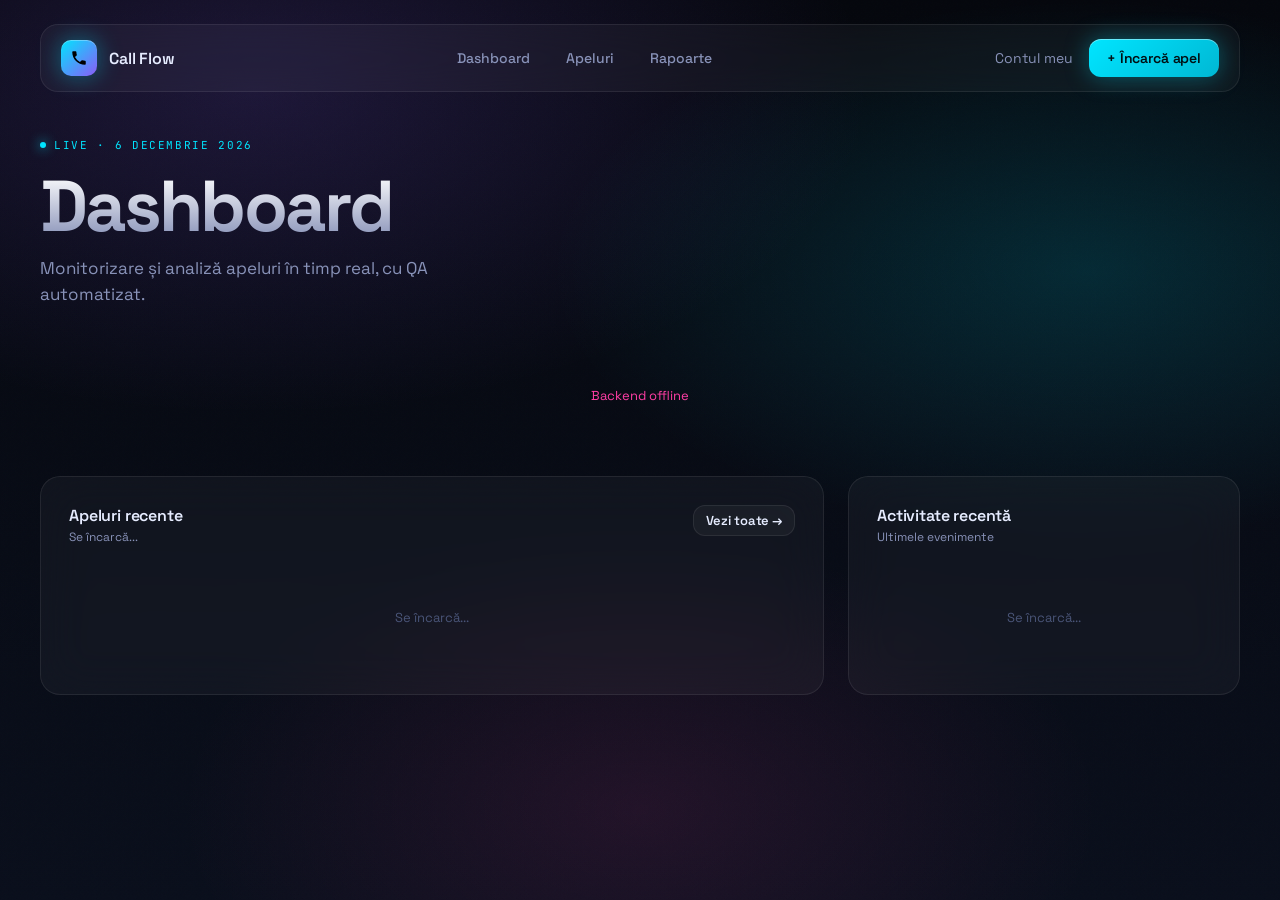
==== callflow-ui/index.html @ 965f3109 "Add enterprise UI — modular structure with router + Supabase realtime - Split monolithic HTML into i" ====
<!doctype html>
<html lang="ro">
<head>
<meta charset="utf-8"/>
<title>Call Flow</title>
<meta name="viewport" content="width=device-width,initial-scale=1"/>
<link rel="preconnect" href="https://fonts.googleapis.com">
<link rel="preconnect" href="https://fonts.gstatic.com" crossorigin>
<link href="https://fonts.googleapis.com/css2?family=Space+Grotesk:wght@400;500;600;700&family=JetBrains+Mono:wght@400;500&display=swap" rel="stylesheet">
<link rel="stylesheet" href="assets/css/base.css">
<link rel="stylesheet" href="assets/css/components.css">
<link rel="stylesheet" href="assets/css/layout.css">
</head>
<body>
<div class="grain"></div>

<div class="shell">
  <nav class="nav" id="nav"></nav>
  <main id="page"></main>
</div>

<div id="uploadMount"></div>

<!-- Core -->
<script src="assets/js/api.js"></script>
<script src="assets/js/router.js"></script>

<!-- Components -->
<script src="assets/js/components/nav.js"></script>
<script src="assets/js/components/upload.js"></script>

<!-- Pages -->
<script src="assets/js/pages/dashboard.js"></script>
<script src="assets/js/pages/calls.js"></script>
<script src="assets/js/pages/call-detail.js"></script>

<script>
  // Boot
  renderNav();
  UploadModal.render();

  // Register routes
  Router.register('/dashboard', pageDashboard);
  Router.register('/calls',     pageCalls);
  Router.register('/calls/:id', pageCallDetail);
  Router.register('/reports',   () => {
    document.getElementById('page').innerHTML = `
      <div class="page-header"><div><div class="page-title">Rapoarte</div><div class="page-sub">În curând</div></div></div>
      <div class="panel"><div class="empty-state"><div class="empty-icon">📊</div><div class="empty-text">Rapoartele sunt în dezvoltare.</div></div></div>`;
  });

  Router.init();

  // Global ESC closes modals
  document.addEventListener('keydown', e => {
    if (e.key === 'Escape') document.querySelectorAll('.modal-overlay.open').forEach(m => m.classList.remove('open'));
  });
</script>
</body>
</html>
---- callflow-ui/assets/css/base.css ----
/* ── Design tokens ─────────────────────────────────────────────────────────── */
:root {
  --bg-0: #05070d;
  --bg-1: #0a0f1c;
  --ink: #e6ecff;
  --ink-dim: #8892b8;
  --ink-faint: #4a5578;
  --cyan: #00e5ff;
  --violet: #8b5cf6;
  --magenta: #ff3ea5;
  --lime: #b4ff39;
  --orange: #ff9500;

  --glass: rgba(255, 255, 255, 0.04);
  --glass-strong: rgba(255, 255, 255, 0.07);
  --border: rgba(255, 255, 255, 0.08);
  --border-bright: rgba(0, 229, 255, 0.25);

  --radius-sm: 8px;
  --radius-md: 12px;
  --radius-lg: 20px;
  --radius-xl: 24px;

  --font-sans: 'Space Grotesk', sans-serif;
  --font-mono: 'JetBrains Mono', monospace;
}

/* ── Reset ─────────────────────────────────────────────────────────────────── */
*, *::before, *::after { box-sizing: border-box; margin: 0; padding: 0; }

html, body {
  background: var(--bg-0);
  color: var(--ink);
  font-family: var(--font-sans);
  min-height: 100vh;
  overflow-x: hidden;
  -webkit-font-smoothing: antialiased;
}

body {
  background:
    radial-gradient(ellipse 80% 60% at 20% 10%, rgba(139,92,246,.18), transparent 60%),
    radial-gradient(ellipse 70% 50% at 85% 30%, rgba(0,229,255,.15), transparent 60%),
    radial-gradient(ellipse 60% 50% at 50% 90%, rgba(255,62,165,.1), transparent 60%),
    linear-gradient(180deg, #05070d 0%, #0a0f1c 100%);
}

/* ── Grain overlay ─────────────────────────────────────────────────────────── */
.grain {
  position: fixed; inset: 0; pointer-events: none; z-index: 1; opacity: .06;
  background-image: url("data:image/svg+xml;utf8,<svg xmlns='http://www.w3.org/2000/svg' width='200' height='200'><filter id='n'><feTurbulence baseFrequency='0.9' numOctaves='3'/></filter><rect width='100%' height='100%' filter='url(%23n)'/></svg>");
  mix-blend-mode: overlay;
}

/* ── Typography ────────────────────────────────────────────────────────────── */
h1 { font-size: 72px; font-weight: 700; letter-spacing: -.04em; line-height: .95;
  background: linear-gradient(180deg, #fff 0%, #8892b8 100%);
  -webkit-background-clip: text; background-clip: text; -webkit-text-fill-color: transparent; }
h2 { font-size: 36px; font-weight: 700; letter-spacing: -.03em; }
h3 { font-size: 22px; font-weight: 700; letter-spacing: -.02em; }

.mono { font-family: var(--font-mono); }
.ink-dim { color: var(--ink-dim); }
.ink-faint { color: var(--ink-faint); }

/* ── Animations ────────────────────────────────────────────────────────────── */
@keyframes pulse { 50% { opacity: .3; } }
@keyframes spin { to { transform: rotate(360deg); } }
@keyframes fadeSlide {
  from { opacity: 0; transform: translateY(12px); }
  to   { opacity: 1; transform: translateY(0); }
}
@keyframes pipePulse { 50% { box-shadow: 0 0 12px rgba(0,229,255,.4); } }

.fade-in { animation: fadeSlide .3s ease forwards; }

/* ── Scrollbar ─────────────────────────────────────────────────────────────── */
::-webkit-scrollbar { width: 4px; height: 4px; }
::-webkit-scrollbar-track { background: transparent; }
::-webkit-scrollbar-thumb { background: var(--border); border-radius: 2px; }
---- callflow-ui/assets/css/components.css ----
/* ── Buttons ────────────────────────────────────────────────────────────────── */
.btn {
  display: inline-flex; align-items: center; gap: 8px;
  border: none; border-radius: var(--radius-md);
  font-family: var(--font-sans); font-weight: 600; font-size: 14px;
  cursor: pointer; letter-spacing: -.01em; transition: all .2s;
  text-decoration: none;
}
.btn:disabled { opacity: .4; cursor: not-allowed; transform: none !important; }

.btn-primary {
  background: linear-gradient(135deg, var(--cyan), #00b8d4);
  color: #001014; padding: 10px 18px;
  box-shadow: 0 0 24px rgba(0,229,255,.35), inset 0 1px 0 rgba(255,255,255,.4);
}
.btn-primary:not(:disabled):hover { transform: translateY(-1px); box-shadow: 0 0 36px rgba(0,229,255,.5); }

.btn-violet {
  background: linear-gradient(135deg, var(--violet), #6d28d9);
  color: #fff; padding: 10px 18px;
  box-shadow: 0 0 24px rgba(139,92,246,.4), inset 0 1px 0 rgba(255,255,255,.2);
}
.btn-violet:not(:disabled):hover { transform: translateY(-1px); box-shadow: 0 0 36px rgba(139,92,246,.5); }

.btn-ghost {
  background: var(--glass); color: var(--ink); padding: 10px 18px;
  border: 1px solid var(--border); box-shadow: none;
}
.btn-ghost:not(:disabled):hover { background: var(--glass-strong); }

.btn-full { width: 100%; justify-content: center; padding: 14px; border-radius: var(--radius-md); font-size: 14px; }

/* ── Tags / Badges ──────────────────────────────────────────────────────────── */
.tag {
  font-family: var(--font-mono); font-size: 10px;
  padding: 3px 8px; border-radius: 5px;
  letter-spacing: .08em; text-transform: uppercase; white-space: nowrap;
}
.tag-ok      { color: var(--lime);    background: rgba(180,255,57,.1);  border: 1px solid rgba(180,255,57,.2); }
.tag-flag    { color: var(--magenta); background: rgba(255,62,165,.1);  border: 1px solid rgba(255,62,165,.2); }
.tag-cyan    { color: var(--cyan);    background: rgba(0,229,255,.1);   border: 1px solid rgba(0,229,255,.2); }
.tag-violet  { color: var(--violet);  background: rgba(139,92,246,.1);  border: 1px solid rgba(139,92,246,.2); }
.tag-processing { color: var(--cyan); background: rgba(0,229,255,.1);  border: 1px solid rgba(0,229,255,.2); }
.tag-error   { color: var(--magenta); background: rgba(255,62,165,.05); border: 1px solid rgba(255,62,165,.15); }

.kpi-delta { font-family: var(--font-mono); font-size: 12px; padding: 3px 8px; border-radius: 6px; }
.kpi-delta-up   { color: var(--lime);    background: rgba(180,255,57,.1);  border: 1px solid rgba(180,255,57,.25); }
.kpi-delta-down { color: var(--magenta); background: rgba(255,62,165,.1);  border: 1px solid rgba(255,62,165,.25); }

/* ── Panel ──────────────────────────────────────────────────────────────────── */
.panel {
  background: var(--glass); backdrop-filter: blur(24px); -webkit-backdrop-filter: blur(24px);
  border: 1px solid var(--border); border-radius: var(--radius-lg);
  padding: 28px; position: relative; overflow: hidden;
  transition: transform .3s, border-color .3s;
}
.panel:hover { border-color: rgba(255,255,255,.12); }
.panel-head { display: flex; justify-content: space-between; align-items: flex-start; margin-bottom: 24px; }
.panel-title { font-size: 16px; font-weight: 600; letter-spacing: -.01em; }
.panel-sub { font-size: 12px; color: var(--ink-dim); margin-top: 3px; }

/* ── KPI Card ───────────────────────────────────────────────────────────────── */
.kpi {
  position: relative; padding: 24px; border-radius: var(--radius-lg);
  background: var(--glass); backdrop-filter: blur(24px);
  border: 1px solid var(--border); overflow: hidden;
  transition: transform .3s, border-color .3s;
}
.kpi:hover { transform: translateY(-4px); border-color: var(--border-bright); }
.kpi::before {
  content: ""; position: absolute; inset: 0; pointer-events: none;
  background: radial-gradient(ellipse 200px 150px at 20% 0%, var(--glow, rgba(0,229,255,.15)), transparent 70%);
}
.kpi-head { display: flex; justify-content: space-between; align-items: flex-start; margin-bottom: 32px; position: relative; z-index: 1; }
.kpi-label { font-family: var(--font-mono); font-size: 10px; letter-spacing: .15em; text-transform: uppercase; color: var(--ink-dim); }
.kpi-icon {
  width: 38px; height: 38px; border-radius: 11px;
  display: flex; align-items: center; justify-content: center;
  background: var(--icon-bg); box-shadow: 0 0 20px var(--icon-glow), inset 0 1px 0 rgba(255,255,255,.2);
}
.kpi-icon svg { width: 18px; height: 18px; }
.kpi-value { font-size: 44px; font-weight: 600; letter-spacing: -.03em; position: relative; z-index: 1; line-height: 1; }
.kpi-foot { margin-top: 12px; display: flex; align-items: center; gap: 10px; position: relative; z-index: 1; }
.kpi-note { font-size: 12px; color: var(--ink-dim); }
.spark { height: 40px; margin-top: 16px; position: relative; z-index: 1; }
.spark svg { width: 100%; height: 100%; }

.kpi.c1 { --glow: rgba(0,229,255,.2); --icon-bg: linear-gradient(135deg,#00e5ff,#00b8d4); --icon-glow: rgba(0,229,255,.4); }
.kpi.c1 .kpi-icon svg { color: #001014; }
.kpi.c2 { --glow: rgba(139,92,246,.2); --icon-bg: linear-gradient(135deg,#8b5cf6,#6d28d9); --icon-glow: rgba(139,92,246,.4); }
.kpi.c2 .kpi-icon svg { color: #fff; }
.kpi.c3 { --glow: rgba(255,62,165,.2); --icon-bg: linear-gradient(135deg,#ff3ea5,#d11384); --icon-glow: rgba(255,62,165,.4); }
.kpi.c3 .kpi-icon svg { color: #fff; }
.kpi.c4 { --glow: rgba(180,255,57,.18); --icon-bg: linear-gradient(135deg,#b4ff39,#7fd600); --icon-glow: rgba(180,255,57,.35); }
.kpi.c4 .kpi-icon svg { color: #0a1400; }

/* ── Nav ────────────────────────────────────────────────────────────────────── */
.nav {
  display: flex; align-items: center; justify-content: space-between;
  padding: 14px 20px; margin-bottom: 40px;
  background: var(--glass); backdrop-filter: blur(24px);
  border: 1px solid var(--border); border-radius: 18px;
}
.logo { display: flex; align-items: center; gap: 12px; font-weight: 600; font-size: 16px; letter-spacing: -.01em; text-decoration: none; color: var(--ink); }
.logo-mark {
  width: 36px; height: 36px; border-radius: 10px;
  background: linear-gradient(135deg, var(--cyan), var(--violet));
  display: flex; align-items: center; justify-content: center;
  box-shadow: 0 0 24px rgba(0,229,255,.4), inset 0 1px 0 rgba(255,255,255,.3);
}
.logo-mark svg { width: 18px; height: 18px; color: #000; }
.nav-links { display: flex; gap: 4px; }
.nav-links a {
  color: var(--ink-dim); text-decoration: none; font-size: 14px; font-weight: 500;
  padding: 8px 16px; border-radius: 10px; transition: all .2s;
}
.nav-links a.active { color: var(--ink); background: var(--glass-strong); box-shadow: inset 0 0 0 1px var(--border); }
.nav-links a:hover:not(.active) { color: var(--ink); }
.nav-right { display: flex; align-items: center; gap: 16px; }
.nav-user { color: var(--ink-dim); font-size: 14px; }

/* ── Eyebrow ────────────────────────────────────────────────────────────────── */
.eyebrow {
  display: inline-flex; align-items: center; gap: 8px;
  font-family: var(--font-mono); font-size: 11px; letter-spacing: .15em;
  text-transform: uppercase; color: var(--cyan); margin-bottom: 20px;
}
.eyebrow::before { content: ""; width: 6px; height: 6px; border-radius: 50%; background: var(--cyan); box-shadow: 0 0 12px var(--cyan); animation: pulse 2s infinite; }

/* ── Modal ──────────────────────────────────────────────────────────────────── */
.modal-overlay {
  position: fixed; inset: 0; z-index: 100;
  background: rgba(5,7,13,.85); backdrop-filter: blur(12px);
  display: flex; align-items: center; justify-content: center; padding: 24px;
  opacity: 0; pointer-events: none; transition: opacity .3s;
}
.modal-overlay.open { opacity: 1; pointer-events: all; }

.modal-box {
  background: #0d1428; border: 1px solid var(--border-bright);
  border-radius: var(--radius-xl); padding: 36px; position: relative;
  box-shadow: 0 0 80px rgba(0,229,255,.15), 0 0 160px rgba(139,92,246,.1);
  animation: fadeSlide .3s ease forwards;
}
.modal-close {
  position: absolute; top: 20px; right: 20px; width: 32px; height: 32px;
  border-radius: var(--radius-sm); background: var(--glass-strong);
  border: 1px solid var(--border); color: var(--ink-dim);
  cursor: pointer; display: flex; align-items: center; justify-content: center;
  font-size: 18px; transition: all .2s;
}
.modal-close:hover { background: rgba(255,62,165,.1); border-color: rgba(255,62,165,.3); color: var(--magenta); }
.modal-eyebrow { font-family: var(--font-mono); font-size: 10px; letter-spacing: .15em; text-transform: uppercase; color: var(--violet); margin-bottom: 12px; }
.modal-title { font-size: 22px; font-weight: 700; letter-spacing: -.03em; margin-bottom: 24px; }

/* ── Meta strip ─────────────────────────────────────────────────────────────── */
.meta-strip {
  display: flex; margin-bottom: 24px;
  background: var(--glass); border: 1px solid var(--border);
  border-radius: var(--radius-md); overflow: hidden;
}
.meta-item { flex: 1; padding: 12px 16px; border-right: 1px solid var(--border); }
.meta-item:last-child { border-right: none; }
.meta-label { font-family: var(--font-mono); font-size: 9px; letter-spacing: .12em; text-transform: uppercase; color: var(--ink-faint); margin-bottom: 4px; }
.meta-value { font-size: 13px; font-weight: 600; color: var(--ink); }

/* ── Timeline bar ───────────────────────────────────────────────────────────── */
.timeline-label { font-family: var(--font-mono); font-size: 10px; color: var(--ink-faint); margin-bottom: 6px; }
.timeline { height: 8px; border-radius: 4px; background: var(--glass-strong); overflow: hidden; display: flex; margin-bottom: 24px; }
.tl-seg { height: 100%; }
.tl-seg.agent { background: linear-gradient(90deg, var(--cyan), #00b8d4); }
.tl-seg.client { background: rgba(255,255,255,.1); }

/* ── Transcript ─────────────────────────────────────────────────────────────── */
.transcript { display: flex; flex-direction: column; gap: 2px; }
.turn { display: flex; gap: 10px; padding: 8px 0; }
.turn + .turn { border-top: 1px solid rgba(255,255,255,.03); }
.turn.agent { flex-direction: row; }
.turn.client { flex-direction: row-reverse; }
.turn-avatar {
  width: 28px; height: 28px; border-radius: 8px; flex-shrink: 0;
  display: flex; align-items: center; justify-content: center; font-size: 10px; font-weight: 700;
}
.turn.agent .turn-avatar { background: linear-gradient(135deg, var(--cyan), var(--violet)); color: #000; }
.turn.client .turn-avatar { background: rgba(255,255,255,.06); color: var(--ink-dim); border: 1px solid var(--border); }
.turn-body { flex: 1; }
.turn.client .turn-body { display: flex; flex-direction: column; align-items: flex-end; }
.turn-meta { display: flex; align-items: center; gap: 6px; margin-bottom: 4px; font-family: var(--font-mono); font-size: 9px; color: var(--ink-faint); }
.turn.client .turn-meta { flex-direction: row-reverse; }
.turn-role { font-weight: 600; }
.turn.agent .turn-role { color: var(--cyan); }
.turn.client .turn-role { color: var(--ink-dim); }
.turn-bubble { display: inline-block; padding: 8px 12px; font-size: 12px; line-height: 1.5; max-width: 95%; }
.turn.agent .turn-bubble { background: rgba(0,229,255,.07); border: 1px solid rgba(0,229,255,.12); border-radius: 3px 10px 10px 10px; color: var(--ink); }
.turn.client .turn-bubble { background: var(--glass-strong); border: 1px solid var(--border); border-radius: 10px 3px 10px 10px; color: var(--ink-dim); }
.turn-stats { display: flex; gap: 4px; margin-top: 4px; flex-wrap: wrap; }
.turn.client .turn-stats { justify-content: flex-end; }
.stat-chip { font-family: var(--font-mono); font-size: 9px; color: var(--ink-faint); padding: 1px 5px; border-radius: 3px; background: rgba(255,255,255,.03); border: 1px solid rgba(255,255,255,.05); }
.stat-chip.wpm-high { color: var(--magenta); border-color: rgba(255,62,165,.2); }

/* ── Upload zone ────────────────────────────────────────────────────────────── */
.upload-zone {
  border: 2px dashed var(--border); border-radius: var(--radius-lg);
  padding: 44px 24px; text-align: center; cursor: pointer;
  transition: all .25s; position: relative; margin-bottom: 20px;
}
.upload-zone:hover, .upload-zone.drag-over { border-color: var(--cyan); background: rgba(0,229,255,.04); }
.upload-zone input { position: absolute; inset: 0; opacity: 0; cursor: pointer; width: 100%; height: 100%; }
.upload-icon {
  width: 52px; height: 52px; border-radius: 16px; margin: 0 auto 16px;
  background: linear-gradient(135deg, rgba(0,229,255,.15), rgba(139,92,246,.15));
  border: 1px solid rgba(0,229,255,.2); display: flex; align-items: center; justify-content: center;
}
.upload-icon svg { width: 24px; height: 24px; color: var(--cyan); }
.upload-formats { display: flex; gap: 6px; justify-content: center; flex-wrap: wrap; margin-top: 12px; }
.fmt-chip { font-family: var(--font-mono); font-size: 10px; padding: 3px 8px; border-radius: 5px; color: var(--ink-faint); background: rgba(255,255,255,.04); border: 1px solid var(--border); }

/* ── File preview ───────────────────────────────────────────────────────────── */
.file-preview { display: none; align-items: center; gap: 14px; padding: 14px 16px; background: rgba(0,229,255,.06); border: 1px solid rgba(0,229,255,.2); border-radius: var(--radius-md); margin-bottom: 20px; }
.file-preview.visible { display: flex; }
.file-icon-wrap { width: 38px; height: 38px; border-radius: 10px; background: linear-gradient(135deg, var(--cyan), var(--violet)); display: flex; align-items: center; justify-content: center; flex-shrink: 0; }
.file-icon-wrap svg { width: 18px; height: 18px; color: #000; }
.file-info { flex: 1; min-width: 0; }
.file-name { font-size: 13px; font-weight: 600; white-space: nowrap; overflow: hidden; text-overflow: ellipsis; }
.file-size { font-family: var(--font-mono); font-size: 10px; color: var(--ink-faint); margin-top: 2px; }
.file-remove { background: none; border: none; color: var(--ink-faint); cursor: pointer; font-size: 18px; padding: 4px; transition: color .2s; flex-shrink: 0; }
.file-remove:hover { color: var(--magenta); }

/* ── Pipeline steps ─────────────────────────────────────────────────────────── */
.pipeline { display: none; flex-direction: column; gap: 0; margin-bottom: 20px; }
.pipeline.visible { display: flex; }
.pipe-step { display: flex; align-items: center; gap: 12px; padding: 10px 0; position: relative; }
.pipe-step + .pipe-step::before { content: ''; position: absolute; left: 13px; top: 0; width: 1px; height: 10px; background: var(--border); }
.pipe-dot { width: 28px; height: 28px; border-radius: 8px; display: flex; align-items: center; justify-content: center; font-size: 11px; font-weight: 700; flex-shrink: 0; transition: all .4s; }
.pipe-dot.waiting  { background: rgba(255,255,255,.05); border: 1px solid var(--border); color: var(--ink-faint); }
.pipe-dot.running  { background: rgba(0,229,255,.15); border: 1px solid rgba(0,229,255,.4); color: var(--cyan); animation: pipePulse 1s infinite; }
.pipe-dot.done     { background: rgba(180,255,57,.15); border: 1px solid rgba(180,255,57,.3); color: var(--lime); }
.pipe-dot.err      { background: rgba(255,62,165,.1);  border: 1px solid rgba(255,62,165,.3); color: var(--magenta); }
.pipe-label { font-size: 13px; color: var(--ink-dim); flex: 1; }
.pipe-label strong { color: var(--ink); font-weight: 600; }
.pipe-status { font-family: var(--font-mono); font-size: 10px; color: var(--ink-faint); }
.pipe-status.running { color: var(--cyan); }
.pipe-status.done    { color: var(--lime); }
.pipe-status.err     { color: var(--magenta); }

/* ── Spinner ────────────────────────────────────────────────────────────────── */
.spinner-ring { width: 14px; height: 14px; border: 2px solid rgba(255,255,255,.3); border-top-color: #fff; border-radius: 50%; animation: spin .8s linear infinite; flex-shrink: 0; }

/* ── PII row ────────────────────────────────────────────────────────────────── */
.pii-row { display: flex; align-items: center; gap: 8px; font-size: 11px; padding: 6px 10px; background: rgba(139,92,246,.06); border: 1px solid rgba(139,92,246,.15); border-radius: 7px; margin-bottom: 6px; }
.pii-original { color: var(--ink-dim); font-style: italic; flex: 1; overflow: hidden; text-overflow: ellipsis; white-space: nowrap; }
.pii-arrow { color: var(--ink-faint); flex-shrink: 0; }
.pii-placeholder { font-family: var(--font-mono); font-size: 10px; color: var(--violet); flex-shrink: 0; }

/* ── QA components ──────────────────────────────────────────────────────────── */
.qa-section-title { font-family: var(--font-mono); font-size: 10px; letter-spacing: .1em; text-transform: uppercase; color: var(--ink-faint); margin-bottom: 12px; }
.cat-row { display: flex; align-items: center; gap: 10px; margin-bottom: 8px; }
.cat-name { font-size: 12px; color: var(--ink-dim); width: 110px; flex-shrink: 0; }
.cat-bar-wrap { flex: 1; height: 5px; background: rgba(255,255,255,.06); border-radius: 3px; overflow: hidden; }
.cat-bar { height: 100%; border-radius: 3px; transition: width .6s ease; }
.cat-score { font-family: var(--font-mono); font-size: 10px; color: var(--ink); width: 44px; text-align: right; }
.checklist-grid { display: grid; grid-template-columns: 1fr 1fr; gap: 6px; margin-bottom: 16px; }
.chk-item { display: flex; align-items: center; gap: 6px; font-size: 11px; padding: 6px 8px; border-radius: 7px; border: 1px solid var(--border); background: var(--glass); }
.chk-icon { width: 16px; height: 16px; border-radius: 4px; display: flex; align-items: center; justify-content: center; flex-shrink: 0; font-size: 9px; }
.chk-icon.pass { background: rgba(180,255,57,.15); color: var(--lime); }
.chk-icon.fail { background: rgba(255,62,165,.1);  color: var(--magenta); }
.chk-label { color: var(--ink-dim); }
.pen-item { display: flex; align-items: flex-start; gap: 6px; font-size: 11px; color: var(--ink-dim); padding: 7px 10px; background: rgba(255,62,165,.05); border: 1px solid rgba(255,62,165,.15); border-radius: 7px; margin-bottom: 6px; }
.pen-dot { width: 5px; height: 5px; border-radius: 50%; background: var(--magenta); flex-shrink: 0; margin-top: 4px; }

/* ── Score ring ─────────────────────────────────────────────────────────────── */
.score-hero { display: flex; align-items: center; gap: 32px; margin-bottom: 28px; padding: 24px; background: var(--glass); border: 1px solid var(--border); border-radius: var(--radius-md); }
.score-ring-wrap { position: relative; flex-shrink: 0; }
.score-ring-wrap svg { transform: rotate(-90deg); }
.score-ring-val { position: absolute; inset: 0; display: flex; align-items: center; justify-content: center; font-size: 28px; font-weight: 700; letter-spacing: -.03em; flex-direction: column; gap: 0; }
.score-ring-val small { font-size: 12px; color: var(--ink-dim); font-weight: 400; }

/* ── Empty / loading states ─────────────────────────────────────────────────── */
.empty-state { text-align: center; padding: 60px 20px; color: var(--ink-dim); }
.empty-icon { font-size: 40px; margin-bottom: 12px; opacity: .3; }
.loading-row { text-align: center; padding: 40px; color: var(--ink-faint); font-size: 13px; }

/* ── Call row ───────────────────────────────────────────────────────────────── */
.call-row {
  display: grid; grid-template-columns: 44px 1fr auto auto auto; gap: 16px; align-items: center;
  padding: 14px 8px; border-bottom: 1px solid var(--border);
  cursor: pointer; transition: background .15s; border-radius: 8px;
}
.call-row:last-child { border-bottom: none; }
.call-row:hover { background: var(--glass-strong); }
.call-avatar { width: 40px; height: 40px; border-radius: 12px; display: flex; align-items: center; justify-content: center; font-size: 12px; font-weight: 700; flex-shrink: 0; }
.call-name { font-size: 14px; font-weight: 500; }
.call-meta { font-family: var(--font-mono); font-size: 11px; color: var(--ink-dim); margin-top: 2px; }
.call-duration { font-family: var(--font-mono); font-size: 13px; color: var(--ink-dim); white-space: nowrap; }
.call-score { font-family: var(--font-mono); font-size: 13px; font-weight: 600; white-space: nowrap; min-width: 50px; text-align: right; }
---- callflow-ui/assets/css/layout.css ----
/* ── Shell ──────────────────────────────────────────────────────────────────── */
.shell {
  position: relative; z-index: 2;
  max-width: 1280px; margin: 0 auto;
  padding: 24px 40px 80px;
}

/* ── Page header ────────────────────────────────────────────────────────────── */
.page-header {
  display: flex; align-items: flex-end; justify-content: space-between;
  margin-bottom: 32px; gap: 24px; flex-wrap: wrap;
}
.page-title { font-size: 36px; font-weight: 700; letter-spacing: -.03em; }
.page-sub { font-size: 14px; color: var(--ink-dim); margin-top: 4px; }

/* ── KPI grid ───────────────────────────────────────────────────────────────── */
.kpis { display: grid; grid-template-columns: repeat(4, 1fr); gap: 20px; margin-bottom: 32px; }

/* ── Main 2-col grid ────────────────────────────────────────────────────────── */
.main-grid { display: grid; grid-template-columns: 2fr 1fr; gap: 24px; }

/* ── Detail 2-col grid ──────────────────────────────────────────────────────── */
.detail-grid { display: grid; grid-template-columns: 1fr 300px; gap: 20px; }

/* ── Stack (sidebar) ────────────────────────────────────────────────────────── */
.stack { display: flex; flex-direction: column; gap: 24px; }

/* ── Scrollable area ────────────────────────────────────────────────────────── */
.scroll-area { overflow-y: auto; max-height: 480px; padding-right: 6px; }

/* ── Divider ────────────────────────────────────────────────────────────────── */
.divider { height: 1px; background: var(--border); margin: 20px 0; }

/* ── Geo bar ────────────────────────────────────────────────────────────────── */
.geo-item { display: flex; justify-content: space-between; align-items: center; padding: 10px 0; font-size: 13px; }
.geo-flag { display: inline-flex; align-items: center; gap: 10px; color: var(--ink); }
.geo-dot { width: 6px; height: 6px; border-radius: 50%; background: var(--cyan); box-shadow: 0 0 8px var(--cyan); }
.geo-bar { flex: 1; margin: 0 16px; height: 3px; background: var(--border); border-radius: 2px; overflow: hidden; max-width: 80px; }
.geo-bar-fill { height: 100%; background: linear-gradient(90deg, var(--cyan), var(--violet)); border-radius: 2px; }
.geo-val { font-family: var(--font-mono); font-size: 12px; color: var(--ink-dim); }

/* ── Activity feed ──────────────────────────────────────────────────────────── */
.activity { display: flex; flex-direction: column; gap: 16px; }
.act-item { display: flex; gap: 12px; padding-bottom: 16px; border-bottom: 1px solid var(--border); }
.act-item:last-child { border-bottom: none; padding-bottom: 0; }
.act-dot { width: 8px; height: 8px; border-radius: 50%; margin-top: 6px; flex-shrink: 0; box-shadow: 0 0 8px currentColor; }
.act-text { font-size: 13px; color: var(--ink); line-height: 1.5; }
.act-time { font-family: var(--font-mono); font-size: 11px; color: var(--ink-faint); margin-top: 4px; }

/* ── Responsive ─────────────────────────────────────────────────────────────── */
@media (max-width: 900px) {
  .shell { padding: 16px 20px 60px; }
  .kpis { grid-template-columns: repeat(2, 1fr); }
  .main-grid { grid-template-columns: 1fr; }
  .detail-grid { grid-template-columns: 1fr; }
}
@media (max-width: 600px) {
  .kpis { grid-template-columns: 1fr; }
  .nav-links { display: none; }
}
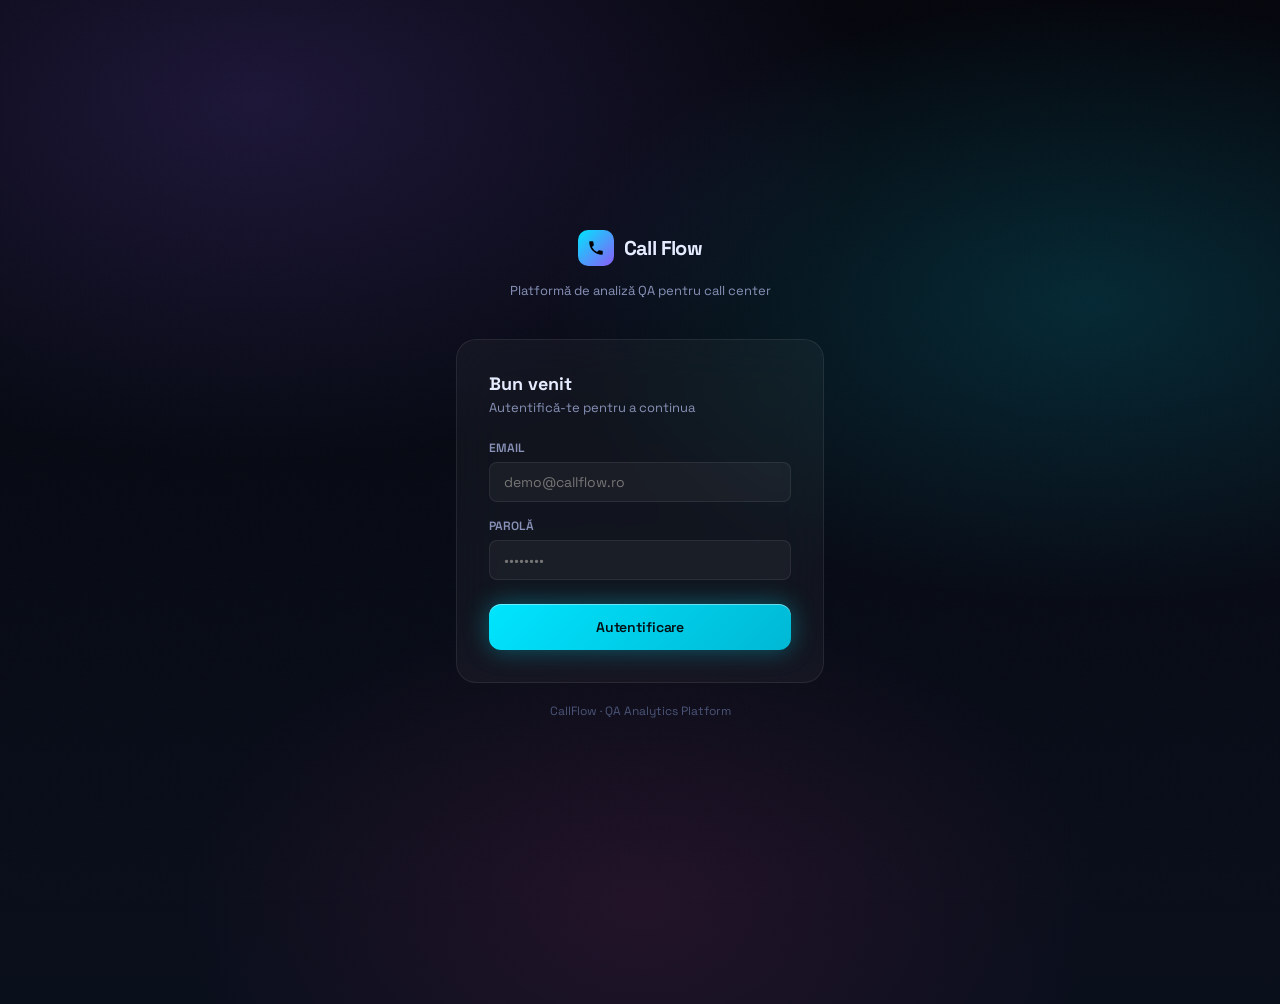
==== commit a7fb07f4: "feat: add login page, auth guard, logout — demo@callflow.ro / CallFlow2024!" ====
--- a/callflow-ui/index.html
+++ b/callflow-ui/index.html
@@ -22,7 +22,10 @@
 <div id="uploadMount"></div>
 
 <!-- Core -->
+<script src="assets/js/config.js"></script>
 <script src="assets/js/api.js"></script>
+<script src="assets/js/auth.js"></script>
+<script src="assets/js/subscriptionManager.js"></script>
 <script src="assets/js/router.js"></script>
 
 <!-- Components -->
@@ -30,16 +33,18 @@
 <script src="assets/js/components/upload.js"></script>
 
 <!-- Pages -->
+<script src="assets/js/pages/login.js"></script>
 <script src="assets/js/pages/dashboard.js"></script>
 <script src="assets/js/pages/calls.js"></script>
 <script src="assets/js/pages/call-detail.js"></script>
 
 <script>
-  // Boot
-  renderNav();
-  UploadModal.render();
+  // Boot — nav only if logged in
+  if (Auth.isLoggedIn()) { renderNav(); UploadModal.render(); }
+  else { document.getElementById('nav').style.display = 'none'; }
 
   // Register routes
+  Router.register('/login',     pageLogin);
   Router.register('/dashboard', pageDashboard);
   Router.register('/calls',     pageCalls);
   Router.register('/calls/:id', pageCallDetail);
--- a/callflow-ui/assets/css/components.css
+++ b/callflow-ui/assets/css/components.css
@@ -193,6 +193,8 @@
 .turn-bubble { display: inline-block; padding: 8px 12px; font-size: 12px; line-height: 1.5; max-width: 95%; }
 .turn.agent .turn-bubble { background: rgba(0,229,255,.07); border: 1px solid rgba(0,229,255,.12); border-radius: 3px 10px 10px 10px; color: var(--ink); }
 .turn.client .turn-bubble { background: var(--glass-strong); border: 1px solid var(--border); border-radius: 10px 3px 10px 10px; color: var(--ink-dim); }
+.turn-active { background: rgba(0,229,255,.04); border-radius: 10px; outline: 1px solid rgba(0,229,255,.2); }
+.turn-active .turn-bubble { border-color: rgba(0,229,255,.35) !important; }
 .turn-stats { display: flex; gap: 4px; margin-top: 4px; flex-wrap: wrap; }
 .turn.client .turn-stats { justify-content: flex-end; }
 .stat-chip { font-family: var(--font-mono); font-size: 9px; color: var(--ink-faint); padding: 1px 5px; border-radius: 3px; background: rgba(255,255,255,.03); border: 1px solid rgba(255,255,255,.05); }
